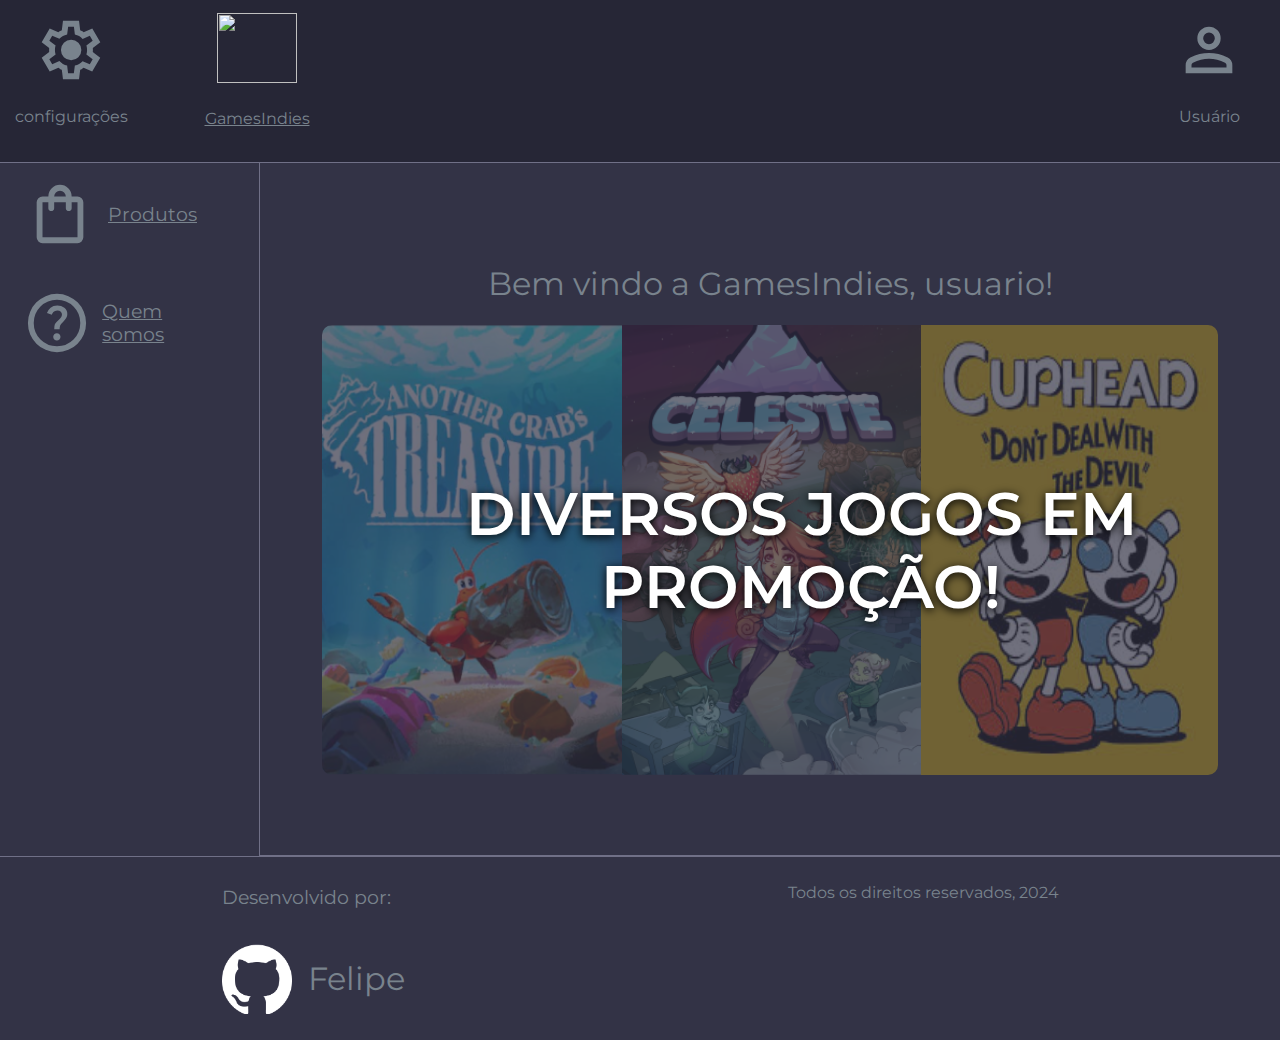
==== index.html @ a179ed49 "Add files via upload" ====
<!DOCTYPE html>
<html lang="pt-br">
<head>
    <meta charset="UTF-8">
    <meta name="viewport" content="width=device-width, initial-scale=1.0">
    <link rel="stylesheet" href="CSS/geral.css">
    <link rel="stylesheet" href="CSS/navegacao.css">
    <link rel="stylesheet" href="CSS/style.css">

    <link rel="preconnect" href="https://fonts.googleapis.com">
    <link rel="preconnect" href="https://fonts.gstatic.com" crossorigin>
    <link href="https://fonts.googleapis.com/css2?family=Montserrat:ital,wght@0,100..900;1,100..900&display=swap" rel="stylesheet">
    <title>Página principal</title>
</head>
<body>
    <header>
        <div class="headerItem configuracao">
            <img class="imagemHeader" src="IMG/configuracao.svg" width="90px" alt="">
            <h4>configurações</h4>
        </div>
        <div class="headerItem logo">
            <a href="index.html">
                <img class="imagemHeader" src="IMG/logotipo jogos indies (1).png" width="120px" alt="">
                <h4>GamesIndies</h4>
            </a>
        </div>
        <div class="headerItem usuario">
            <img class="imagemHeader" src="IMG/usuario.svg" width="120px" alt="">
            <h4>Usuário</h4>
        </div>
        
    </header>
    
    <aside class="navegacaoLateral">
        <div class="opcao">
            <a class="ancora" href="produtos.html">
                <img class="iconeAncora" src="IMG/iconeProdutos.svg" alt="">
                <h3>Produtos</h3>
            </a>
        </div>
        <div class="opcao">
            <a class="ancora" href="quemSomos.html">
                <img class="iconeAncora" src="IMG/iconeQuemSomos.svg" alt="">
                <h3>Quem somos</h3>
            </a>
        </div>
    </aside>
    <main>
        <h1>Bem vindo a GamesIndies, usuario!</h1>
        <div class="containerSlide">
            <div id="divTextoPropaganda">
        <h1 class="textoPropaganda">Diversos jogos em promoção!</h1>
            </div>
            <div id="slider" >
                <img class="imgFundoSlide" draggable="false"  src="IMG/jogos/another_crabs_treasure.png" alt="">
                <img class="imgFundoSlide" draggable="false" src="IMG/jogos/celeste.png" alt="">
                <img class="imgFundoSlide" draggable="false" src="IMG/jogos/cuphead.png" alt="">
                <img class="imgFundoSlide" draggable="false" src="IMG/jogos/hades2.png" alt="">
                <img class="imgFundoSlide" draggable="false" src="IMG/jogos/hollow_knight.png" alt="">
                <img class="imgFundoSlide" draggable="false" src="IMG/jogos/sea_of_stars.png" alt="">
                <img class="imgFundoSlide" draggable="false" src="IMG/jogos/stardew_valley.png" alt="">
                <img class="imgFundoSlide" draggable="false" src="IMG/jogos/another_crabs_treasure.png" alt="">
                <img class="imgFundoSlide" draggable="false" src="IMG/jogos/celeste.png" alt="">
                <img class="imgFundoSlide" draggable="false" src="IMG/jogos/cuphead.png" alt="">
                <img class="imgFundoSlide" draggable="false" src="IMG/jogos/hades2.png" alt="">

            </div>
        </div>
    </main>
    <footer>
        <div>
            <h3>Desenvolvido por:</h3>
            <a target="_blank" style="text-decoration: none;" href="https://github.com/FelipeGSG">
                <div class="desenvolvedorFooter">
                    <img class="imgFooter" src="IMG/github-mark-white.png" alt="Github">
                    <p>Felipe</p>
                </div>
            </a>
        </div>
        <div>
            <p>Todos os direitos reservados, 2024</p>
        </div>
    </footer>
</body>
</html>
---- CSS/geral.css ----
:root{
    --corNavEscura: #262636;
    --alturaHeader: 18vh;
    --corFundo: #333346;
    --paddingPadrao: 10px;
    --corSemHover: #79838d;
}

*{
    font-family: Montserrat, sans-serif;
    color: #79838d;
    font-weight: 400;
    max-width: 100vw;
    /* box-sizing: border-box; */
}

body{
    margin: 0;
    padding: 0;
    width: 100%;
    max-width: 100vw;
    min-height: 100vh;
}
header{
    padding: 0.5rem;
    grid-area: header;
    height: 100%;
    width: 100%;
    max-width: 100vw;
    display: flex;
    justify-content: center;
    box-sizing: border-box;
}
.opcao{
    display: flex;
    align-items: center;
    justify-content: start;
    padding: 1rem 0rem;
    min-width: 200px;
    width: 40%;
}

.ancora{
    display: flex;
    align-items: center;
    justify-content: start;
    gap: 0.5rem;
}
    .ancora h3{
        overflow: hidden;
    }
.iconeAncora{
    width: 3rem;
}
    .headerItem:hover > *,
    .ancora:hover > *{
        filter: brightness(1.6);
    }
main{
    grid-area: main;
    justify-content: center;
    align-items: center;
    background-color: var(--corFundo);
    border-top:  1px solid rgba(186, 186, 212, 0.459);
    border-bottom: 1px solid rgba(186, 186, 212, 0.459);
    padding: calc(var(--paddingPadrao)*8) calc(var(--paddingPadrao)*5);
    /* text-align: justify; */

}
aside{
    grid-area: nav;
    padding: 0px calc(var(--paddingPadrao)*2);
    background-color: var(--corFundo);
    height: 100%;
    min-width: fit-content;
    border-right: 1px solid rgba(186, 186, 212, 0.459);
    border-top:  1px solid rgba(186, 186, 212, 0.459);
    max-width: 100vw;
    overflow: hidden;

}

footer{
    grid-row: span;
    grid-area: footer;
    background-color:var(--corFundo);
    border-top:  1px solid rgba(186, 186, 212, 0.459);
    padding: calc(var(--paddingPadrao)*1) calc(var(--paddingPadrao)*3);
    text-align: justify;
    display: flex;
    justify-content: space-around;
    box-sizing: border-box;
}
    .desenvolvedorFooter{
        display: flex;
        font-size: 2rem;
        align-items: center;
        gap: 1rem;
        transition: 1s;
    }
        .desenvolvedorFooter:hover .imgFooter{
            fill: #262636;
            filter: brightness(0.2) invert(13%) sepia(31%) saturate(573%) hue-rotate(202deg) contrast(91%);
        }
        .desenvolvedorFooter:hover p{
            color: aliceblue;
        }
        .imgFooter{
            width: 70px;
            height: 70px;
        }
---- CSS/navegacao.css ----
header{
    display: flex;
    align-items: center;
    justify-content: center;
    background-color: var(--corNavEscura);
    gap: 4rem;
    height: var(--alturaHeader);
    padding: 0px var(--paddingPadrao);
}
    header > .usuario {
        margin-left: auto;
    }
    .headerItem{
        padding: 1rem;
        display: flex;
        flex-direction: column;
        align-items: center;
        text-align: center;
        justify-content: center;
        width: 90px;
    }
        .headerItem:hover h4{
            color: aliceblue;
        }
        .opcao:hover h2{
            color: aliceblue;

        }
        .imagemHeader, .iconeAncora{
            width: 80px;
            height: 70px;
        }
---- CSS/style.css ----
body{
    display: grid;
    grid-template-areas: 
    'header header header header header header header'
    'nav main main main main main main'
    'footer footer footer footer footer footer footer';
    min-height: 100vh;
    max-width: 100vw;
    overflow-x: hidden;
    grid-template-rows: minmax(10vh, 20vh), 9fr, 2fr;
}

    main h1, main .containerSlide{
        margin-left: auto;
        margin-right: auto;
        text-align: center;
    }



.containerSlide{
    width: 70vw;
    height: 50vh;
    display: flex;
    justify-content: start;
    align-items: center;
    overflow: hidden;
    border-radius: 10px;
}
    #divTextoPropaganda{
        /* background-color: rgba(73, 71, 71, 0.877); */
        z-index: 3;
        text-align: center;
        flex-wrap: wrap;
        filter: drop-shadow(0px 4px 10px 5px black);
        
        padding: 0.5rem 2rem 0.5rem 2rem;
        position: absolute;
        /* box-sizing: border-box; */
    }
        .textoPropaganda{
            margin-left: auto;
            margin-right: auto;
            color: white;
            text-transform: uppercase;
            flex-wrap: wrap;
            font-weight: 600;
            font-size: 60px;
            filter: drop-shadow(0px 2px 5px black);
        }
    #slider{
        /* gap: 0; */
        display: flex;
        /* margin-left: 80; */
        animation: sliderInicio 30s infinite linear;
    }
        .imgFundoSlide{
            opacity: 0.3;
            height: 50vh;
            width: 300px;
            user-select: none;
        }
@media (width < 50em) {
    html{
        max-width: 100vw;

    }
    body{
        grid-template-areas: 
        'header header header header header header header'
        'nav nav nav nav nav nav nav'
        'main main main main main main main'
        'footer footer footer footer footer footer footer';
        min-height: 100vh;
    }
    *{
        padding: 0;
        margin: 0;
        overflow: visible;
    }

    header > .usuario{
        margin-left: 0px;
    }
    .headerItem{
        width: 60px;
        padding: 0.5rem;
    }
    .imagemHeader{
        width: 75%;
        height: 75%;
    }
    .navegacaoLateral{
        padding: 0px;
        height: 10vh;
        display: flex;
        justify-content: space-around;
    }
    main{
        padding: 3rem 0rem;
    }
    .containerSlide{
        width: 100vw;
        border-radius: 0;
    }
        .textoPropaganda{
            font-size: 12vw;
        }
}

@keyframes sliderInicio {
    from{transform: translate(0);}
    to{transform: translate(-2100px);}
}
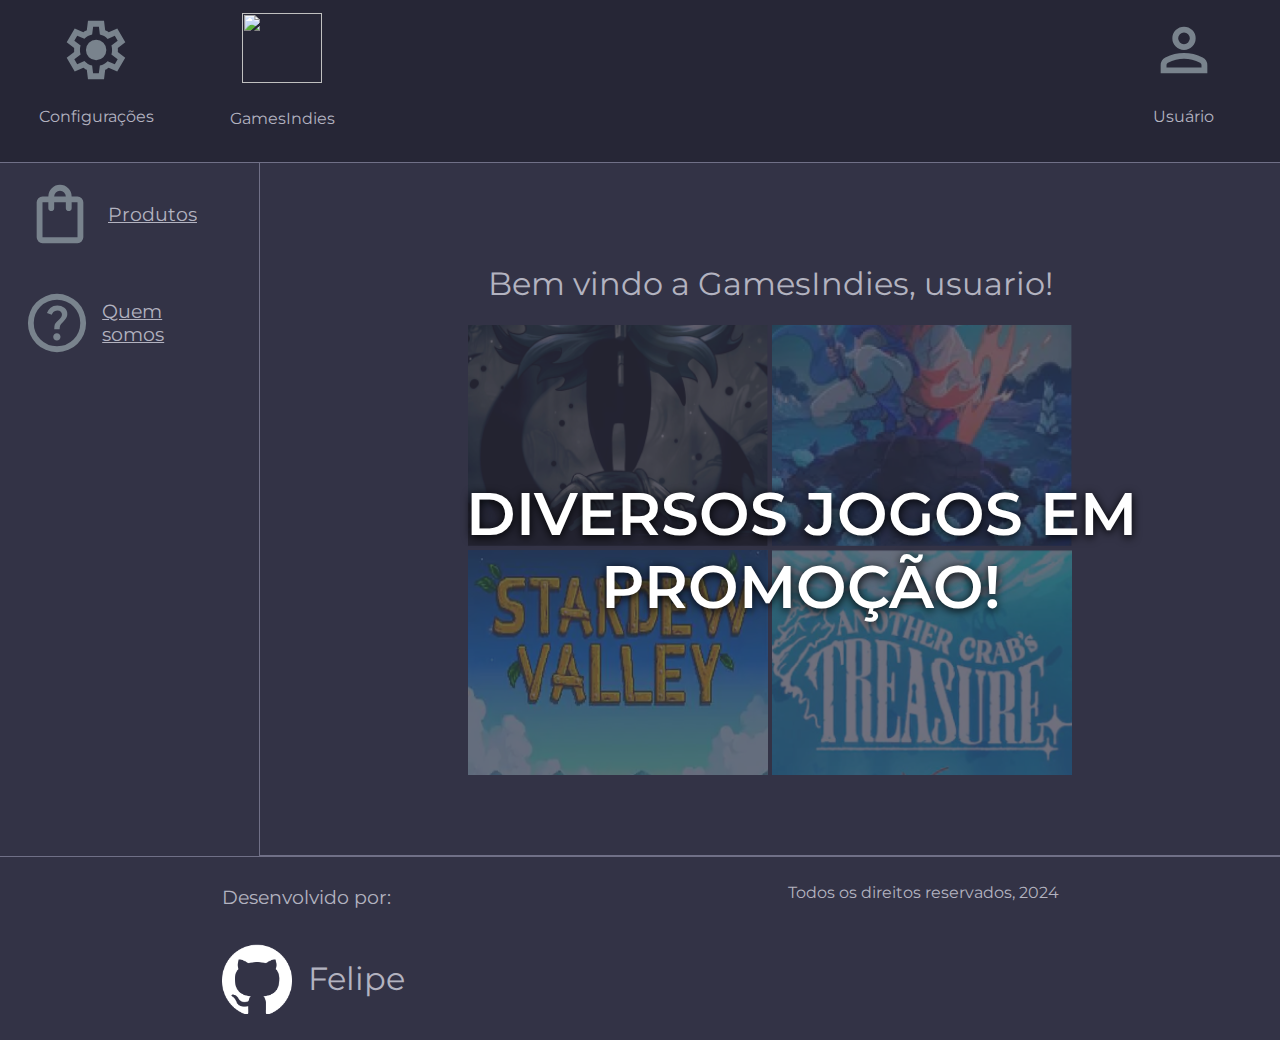
==== commit 82467c68: "Add files via upload" ====
--- a/index.html
+++ b/index.html
@@ -14,19 +14,22 @@
 </head>
 <body>
     <header>
-        <div class="headerItem configuracao">
+        <div class="headerItem configuracao" 
+            onclick="document.getElementById('div-config').style.display = 'flex';
+            elementoAberto = document.getElementById('div-config')">
             <img class="imagemHeader" src="IMG/configuracao.svg" width="90px" alt="">
-            <h4>configurações</h4>
+            <h4>Configurações</h4>
         </div>
         <div class="headerItem logo">
-            <a href="index.html">
+            <a href="index.html" style="text-decoration: none;">
                 <img class="imagemHeader" src="IMG/logotipo jogos indies (1).png" width="120px" alt="">
                 <h4>GamesIndies</h4>
             </a>
         </div>
-        <div class="headerItem usuario">
+        <div class="headerItem usuario" 
+            onclick="toggleDivUser()">
             <img class="imagemHeader" src="IMG/usuario.svg" width="120px" alt="">
-            <h4>Usuário</h4>
+            <h4 id="nomeUsuario">Usuário</h4>
         </div>
         
     </header>
@@ -49,9 +52,9 @@
         <h1>Bem vindo a GamesIndies, usuario!</h1>
         <div class="containerSlide">
             <div id="divTextoPropaganda">
-        <h1 class="textoPropaganda">Diversos jogos em promoção!</h1>
+        <h1 class="textoPropaganda" draggable="false">Diversos jogos em promoção!</h1>
             </div>
-            <div id="slider" >
+            <div class="slider">
                 <img class="imgFundoSlide" draggable="false"  src="IMG/jogos/another_crabs_treasure.png" alt="">
                 <img class="imgFundoSlide" draggable="false" src="IMG/jogos/celeste.png" alt="">
                 <img class="imgFundoSlide" draggable="false" src="IMG/jogos/cuphead.png" alt="">
@@ -81,5 +84,25 @@
             <p>Todos os direitos reservados, 2024</p>
         </div>
     </footer>
+
+    <!-- divConfigurações -->
+    <div id="div-config">
+        <h1 
+            onclick="document.getElementById('div-config').style.display = 'none';
+            elementoAberto = 'inicio'">X</h1>
+        <button class="button-config" onclick="mudarContraste()">Alto contraste</button>
+        <button class="button-config">Sem animações</button>
+        <button class="button-config">teste3</button>
+    </div>
+
+    <!-- divUsuario -->
+    <div id="div-user">
+        <h2 id="displayNomeUsuario">você não deveria estar lendo isso</h2>
+        <h3 id="displayEmail">pelo jeito você não inseriu um email... tudo bem! :&rpar;</h3>
+        <button id="buttonLogarSair" onclick="botaoSairLogar()">Sair</button>
+        <button onclick="toggleDivUser()">Sair</button>
+    </div>
+
+    <script src="SCRIPTS/geral.js"></script>
 </body>
 </html>--- a/CSS/geral.css
+++ b/CSS/geral.css
@@ -1,26 +1,51 @@
 :root{
+    /* #262636, #181828;  */
+    /* #333346, #232333*/
     --corNavEscura: #262636;
+    /* --corNavEscura: #181828; */
     --alturaHeader: 18vh;
     --corFundo: #333346;
+    --corFundoOpacity: #333346c0;
     --paddingPadrao: 10px;
-    --corSemHover: #79838d;
+    --corSemHover: #b3b3c0;
 }
 
 *{
     font-family: Montserrat, sans-serif;
-    color: #79838d;
+    color: var(--corSemHover);
     font-weight: 400;
     max-width: 100vw;
     /* box-sizing: border-box; */
+    /* overflow: auto; */
 }
 
 body{
     margin: 0;
     padding: 0;
-    width: 100%;
+    width: 100vw;
     max-width: 100vw;
     min-height: 100vh;
-}
+    /* scrollbar-backround-active: red; */
+}
+    body::-webkit-scrollbar{
+    background-color: rgb(26, 26, 54);;
+    }
+    body::-webkit-scrollbar-thumb{
+        background-color: rgb(70, 70, 105);
+        border: 3px solid rgb(26, 26, 54);
+        border-radius: 5px;
+        transition: 0.4s;
+    }
+    body::-webkit-scrollbar-thumb:active{
+        /* filter: brightness(1.4); */
+        background-color: rgb(55, 55, 85);
+
+    }
+    /* ::-webkit-scrollbar-track-piece{
+        color: red;
+        background-color: yellow;
+    } */
+
 header{
     padding: 0.5rem;
     grid-area: header;
@@ -31,6 +56,12 @@
     justify-content: center;
     box-sizing: border-box;
 }
+    .configuracao{
+        margin-left: 2%;
+    }
+    .usuario{
+        margin-right: 2%;
+    }
 .opcao{
     display: flex;
     align-items: center;
@@ -108,4 +139,79 @@
         .imgFooter{
             width: 70px;
             height: 70px;
-        }+        }
+
+#div-config{
+    z-index: 5;
+    position: fixed;
+    /* display: flex; */
+    display: none;
+    flex-direction: column;
+    width: 33%;
+    min-width: 800px;
+    background-color:  var(--corFundoOpacity) ;
+    backdrop-filter: blur(10px);
+    height: 100%;
+}
+#div-config h1{
+    text-align: end;
+    color: var(--corSemHover);
+    font-weight: 600;
+    width: 10%;
+    margin-left: 80%;
+    margin-right: 20%;
+    /* background-color: red; */
+}
+    .button-config{
+        margin-left: auto;
+        margin-right: auto;
+        margin-top: 10px;
+        margin-bottom: 5px;
+        padding: 20px 12px;
+        width: 80%;
+        font-size: 1.5em;
+        border: 0;
+        border-radius: 10px;
+        background-color: var(--corNavEscura); 
+    }
+        .button-config:hover{
+            filter: brightness(1.2);
+            filter: drop-shadow(0px 0px 1px white);
+        }
+
+#div-user{
+    /* display: none; */
+    position: fixed;
+    z-index: 4;
+    top: 0;
+    right: -300px;
+    padding: 35px 20px;
+    padding-right: 60px;
+    
+    background-color: var(--corNavEscura);
+    /* background-color: blue; */
+    color: var(--corSemHover);
+    border: 2px solid lightgray;
+    border-right: 0;
+    border-top-left-radius: 10px;
+    border-bottom-left-radius: 10px;
+    transition: 0.6s;
+}
+
+        
+/* *{
+    max-width: 100vw;
+
+} */
+body{
+    overflow-x: hidden;
+}
+
+@media (width <= 50em) { /*50em = 800px*/
+    #div-config{
+        padding: 10px;
+        max-width: 100%;
+        min-width: 100%;
+    }
+
+}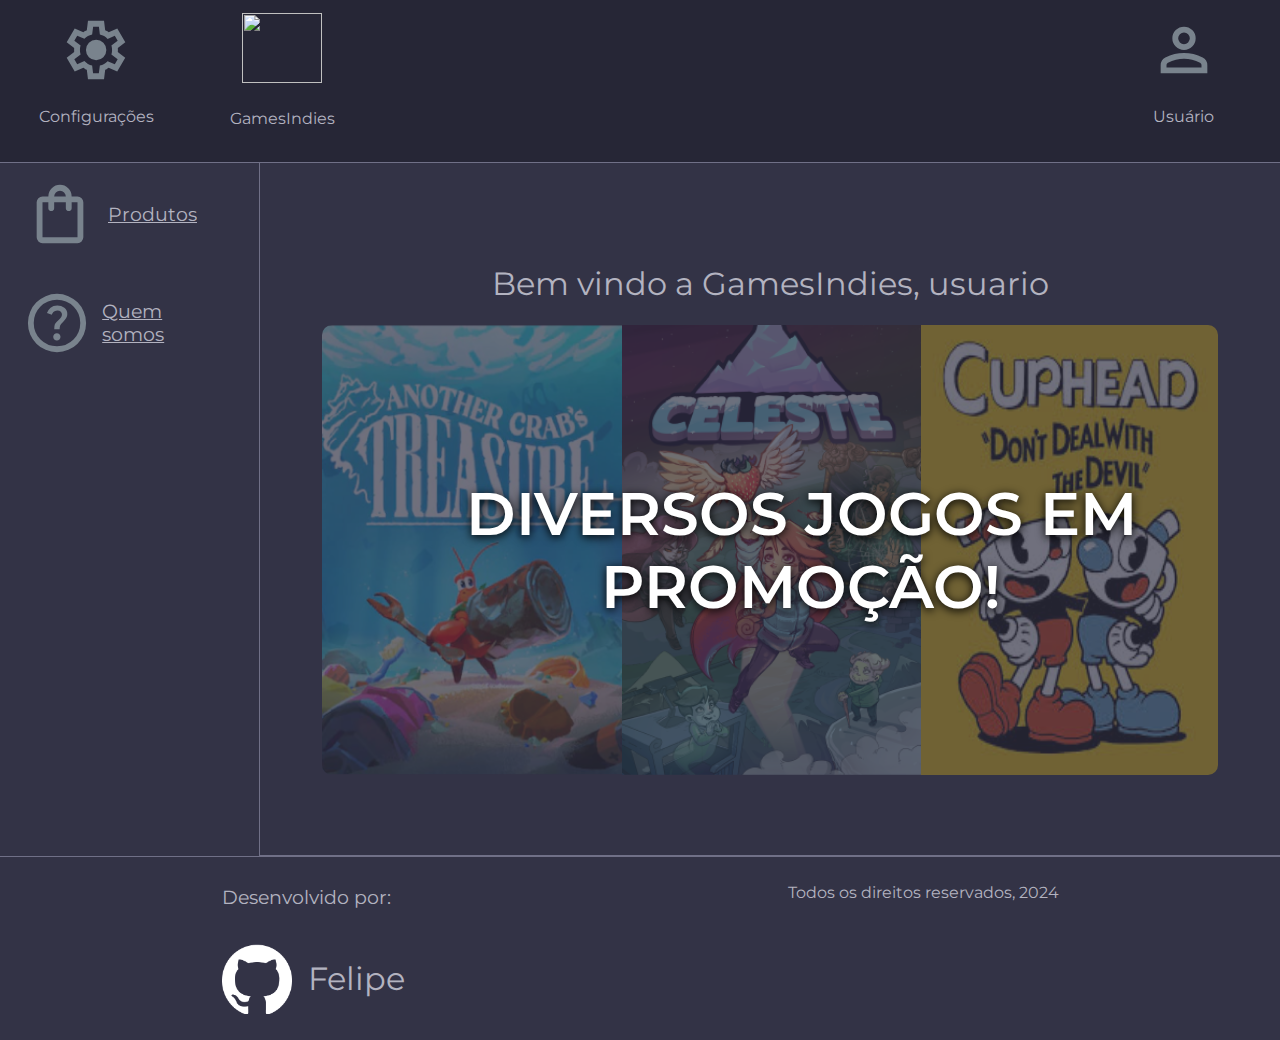
==== commit 4b4a1368: "Add files via upload" ====
--- a/index.html
+++ b/index.html
@@ -49,7 +49,7 @@
         </div>
     </aside>
     <main>
-        <h1>Bem vindo a GamesIndies, usuario!</h1>
+        <h1>Bem vindo a GamesIndies, <span id="bemVindoUsuario">usuario!</span></h1>
         <div class="containerSlide">
             <div id="divTextoPropaganda">
         <h1 class="textoPropaganda" draggable="false">Diversos jogos em promoção!</h1>
@@ -66,7 +66,7 @@
                 <img class="imgFundoSlide" draggable="false" src="IMG/jogos/celeste.png" alt="">
                 <img class="imgFundoSlide" draggable="false" src="IMG/jogos/cuphead.png" alt="">
                 <img class="imgFundoSlide" draggable="false" src="IMG/jogos/hades2.png" alt="">
-
+                <img class="imgFundoSlide" draggable="false" src="IMG/jogos/hollow_knight.png" alt="">
             </div>
         </div>
     </main>
@@ -91,18 +91,19 @@
             onclick="document.getElementById('div-config').style.display = 'none';
             elementoAberto = 'inicio'">X</h1>
         <button class="button-config" onclick="mudarContraste()">Alto contraste</button>
-        <button class="button-config">Sem animações</button>
-        <button class="button-config">teste3</button>
+        <button class="button-config" onclick="toggleAnimacao()">Sem animações</button>
+        <button class="button-config" onclick="toggleBlur()">Blur ativado</button>
     </div>
 
     <!-- divUsuario -->
     <div id="div-user">
         <h2 id="displayNomeUsuario">você não deveria estar lendo isso</h2>
         <h3 id="displayEmail">pelo jeito você não inseriu um email... tudo bem! :&rpar;</h3>
-        <button id="buttonLogarSair" onclick="botaoSairLogar()">Sair</button>
-        <button onclick="toggleDivUser()">Sair</button>
+        <button id="buttonLogarSair" onclick="botaoSairLogar()">oxente?</button>
+        <button id="buttonFechar" onclick="toggleDivUser()">Fechar</button>
     </div>
 
     <script src="SCRIPTS/geral.js"></script>
+    <script src="SCRIPTS/index.js"></script>
 </body>
 </html>--- a/CSS/geral.css
+++ b/CSS/geral.css
@@ -75,7 +75,10 @@
     display: flex;
     align-items: center;
     justify-content: start;
+    text-decoration: underline;
     gap: 0.5rem;
+    cursor: pointer;
+
 }
     .ancora h3{
         overflow: hidden;
@@ -83,6 +86,10 @@
 .iconeAncora{
     width: 3rem;
 }
+    .headerItem{
+        cursor: pointer;
+    }
+
     .headerItem:hover > *,
     .ancora:hover > *{
         filter: brightness(1.6);
@@ -144,6 +151,7 @@
 #div-config{
     z-index: 5;
     position: fixed;
+    top: 0;
     /* display: flex; */
     display: none;
     flex-direction: column;
@@ -197,8 +205,27 @@
     border-bottom-left-radius: 10px;
     transition: 0.6s;
 }
-
-        
+    #buttonFechar,
+    #buttonLogarSair{
+        background-color: var(--corNavEscura);
+        color: var(--corSemHover);
+        padding: 5px;
+        font-size: 1.3em;
+        border: 1px solid lightgray;
+        border-radius: 10px;
+        transition: 0.3s;
+    }
+    #buttonFechar:hover,
+    #buttonLogarSair:hover{
+        filter: brightness(1.3);
+    }
+    #buttonFechar:active,
+    #buttonLogarSair:active{
+        transition: 0.1s;
+        /* filter: brightness(0.9); */
+        background-color: var(--corFundo);
+        color: var(--corSemHover);
+    }
 /* *{
     max-width: 100vw;
 
@@ -213,5 +240,13 @@
         max-width: 100%;
         min-width: 100%;
     }
-
+    /* body, header, main, footer{
+        min-width: fit-content;
+        max-width: none;
+        width: 100vw;
+    } */
+    aside{
+        flex-wrap: wrap;
+        overflow: auto;
+    }
 }--- a/CSS/style.css
+++ b/CSS/style.css
@@ -33,7 +33,8 @@
         text-align: center;
         flex-wrap: wrap;
         filter: drop-shadow(0px 4px 10px 5px black);
-        
+        user-select: none;
+        cursor: default;
         padding: 0.5rem 2rem 0.5rem 2rem;
         position: absolute;
         /* box-sizing: border-box; */
@@ -48,7 +49,7 @@
             font-size: 60px;
             filter: drop-shadow(0px 2px 5px black);
         }
-    #slider{
+    .slider{
         /* gap: 0; */
         display: flex;
         /* margin-left: 80; */
@@ -60,7 +61,7 @@
             width: 300px;
             user-select: none;
         }
-@media (width < 50em) {
+@media (width < 50em) { /* */
     html{
         max-width: 100vw;
 
@@ -111,4 +112,5 @@
 @keyframes sliderInicio {
     from{transform: translate(0);}
     to{transform: translate(-2100px);}
-}+}
+
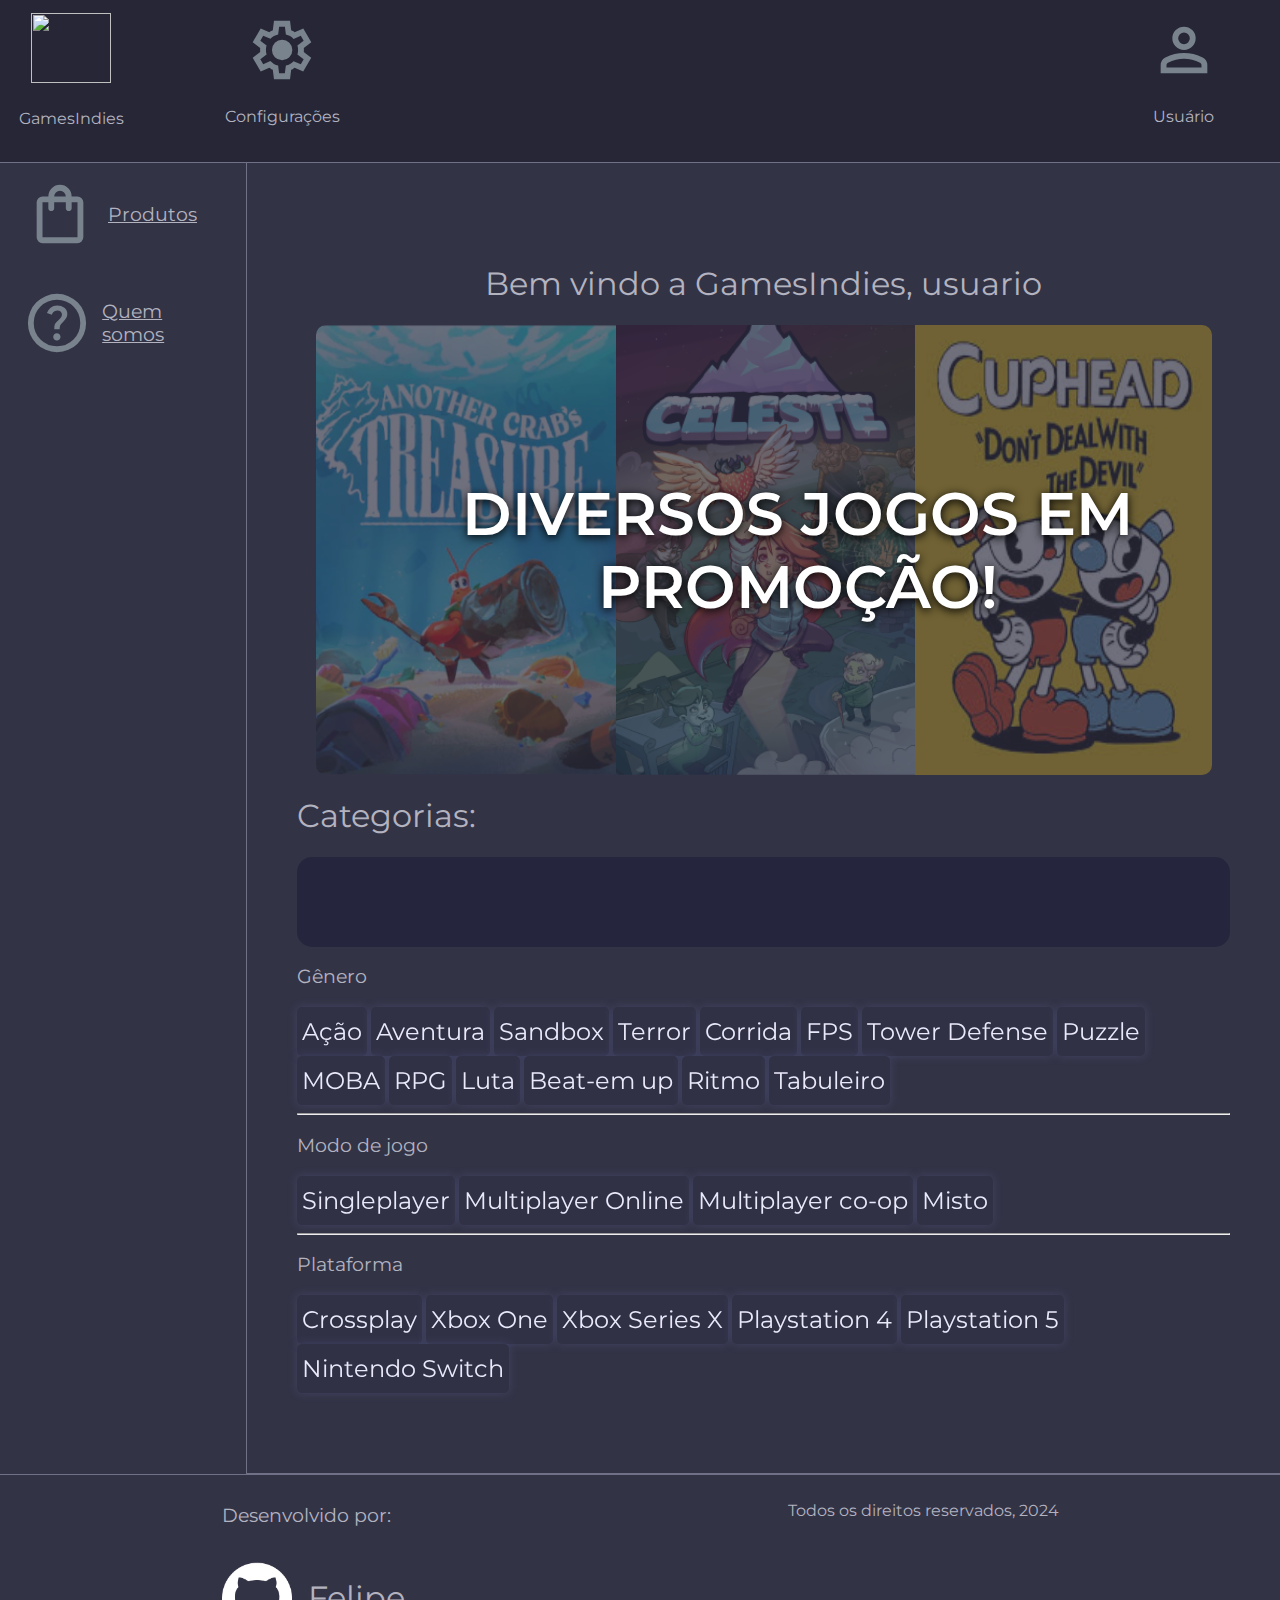
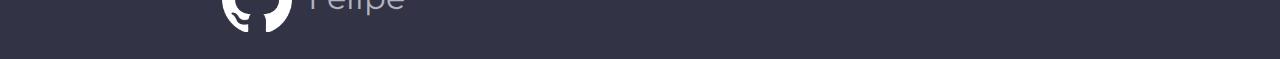
==== commit dd2a0b20: "Add files via upload" ====
--- a/index.html
+++ b/index.html
@@ -14,21 +14,21 @@
 </head>
 <body>
     <header>
-        <div class="headerItem configuracao" 
-            onclick="document.getElementById('div-config').style.display = 'flex';
-            elementoAberto = document.getElementById('div-config')">
-            <img class="imagemHeader" src="IMG/configuracao.svg" width="90px" alt="">
-            <h4>Configurações</h4>
-        </div>
         <div class="headerItem logo">
             <a href="index.html" style="text-decoration: none;">
                 <img class="imagemHeader" src="IMG/logotipo jogos indies (1).png" width="120px" alt="">
                 <h4>GamesIndies</h4>
             </a>
         </div>
+        <div class="headerItem configuracao" 
+            onclick="document.getElementById('div-config').style.display = 'flex';
+            elementoAberto = document.getElementById('div-config')">
+            <img class="imagemHeader" src="IMG/configuracao.svg" alt="">
+            <h4>Configurações</h4>
+        </div>
         <div class="headerItem usuario" 
             onclick="toggleDivUser()">
-            <img class="imagemHeader" src="IMG/usuario.svg" width="120px" alt="">
+            <img class="imagemHeader" src="IMG/usuario.svg" alt="">
             <h4 id="nomeUsuario">Usuário</h4>
         </div>
         
@@ -49,13 +49,13 @@
         </div>
     </aside>
     <main>
-        <h1>Bem vindo a GamesIndies, <span id="bemVindoUsuario">usuario!</span></h1>
+        <h1>Bem vindo a GamesIndies, <span id="bemVindoUsuario">usuário!</span></h1>
         <div class="containerSlide">
             <div id="divTextoPropaganda">
         <h1 class="textoPropaganda" draggable="false">Diversos jogos em promoção!</h1>
             </div>
             <div class="slider">
-                <img class="imgFundoSlide" draggable="false"  src="IMG/jogos/another_crabs_treasure.png" alt="">
+                <img class="imgFundoSlide" draggable="false" src="IMG/jogos/another_crabs_treasure.png" alt="">
                 <img class="imgFundoSlide" draggable="false" src="IMG/jogos/celeste.png" alt="">
                 <img class="imgFundoSlide" draggable="false" src="IMG/jogos/cuphead.png" alt="">
                 <img class="imgFundoSlide" draggable="false" src="IMG/jogos/hades2.png" alt="">
@@ -68,6 +68,47 @@
                 <img class="imgFundoSlide" draggable="false" src="IMG/jogos/hades2.png" alt="">
                 <img class="imgFundoSlide" draggable="false" src="IMG/jogos/hollow_knight.png" alt="">
             </div>
+        </div>
+        <h1 style="text-align: justify;">Categorias:</h1>
+        <div class="divCategoriasEscolhidas">
+            <div id="categoriaEscolhida">
+
+            </div>
+            <div id="categoriaFechar">
+                <img src="IMG/delete.svg" onclick="limparCategorias()" width="70" alt="">
+            </div>
+        </div>
+        <div>
+            <h3>Gênero</h3>
+           <button class="botaoCategoria" onclick="addCategoria('Ação', this)">Ação</button> 
+           <button class="botaoCategoria" onclick="addCategoria('Aventura', this)">Aventura</button> 
+           <button class="botaoCategoria" onclick="addCategoria('Sandbox', this)">Sandbox</button> 
+           <button class="botaoCategoria" onclick="addCategoria('Terror', this)">Terror</button> 
+           <button class="botaoCategoria" onclick="addCategoria('Corrida', this)">Corrida</button> 
+           <button class="botaoCategoria" onclick="addCategoria('FPS', this)">FPS</button> 
+           <button class="botaoCategoria" onclick="addCategoria('Tower Defense', this)">Tower Defense</button> 
+           <button class="botaoCategoria" onclick="addCategoria('Puzzle', this)">Puzzle</button> 
+           <button class="botaoCategoria" onclick="addCategoria('MOBA', this)">MOBA</button> 
+           <button class="botaoCategoria" onclick="addCategoria('RPG', this)">RPG</button> 
+           <button class="botaoCategoria" onclick="addCategoria('Luta', this)">Luta</button> 
+           <button class="botaoCategoria" onclick="addCategoria('Beat-em up', this)">Beat-em up</button> 
+           <button class="botaoCategoria" onclick="addCategoria('Ritmo', this)">Ritmo</button> 
+           <button class="botaoCategoria" onclick="addCategoria('Tabuleiro', this)">Tabuleiro</button> 
+           <hr>
+           <h3>Modo de jogo</h3>
+           <button class="botaoCategoria" onclick="addCategoria('Singleplayer', this)">Singleplayer</button> 
+           <button class="botaoCategoria" onclick="addCategoria('Multiplayer Online', this)">Multiplayer Online</button> 
+           <button class="botaoCategoria" onclick="addCategoria('Multiplayer co-op', this)">Multiplayer co-op</button>
+           <button class="botaoCategoria" onclick="addCategoria('Misto', this)">Misto</button>
+           <hr>
+   
+           <h3>Plataforma</h3>
+           <button class="botaoCategoria" onclick="addCategoria('Crossplay', this)">Crossplay</button> 
+           <button class="botaoCategoria" onclick="addCategoria('Xbox One', this)">Xbox One</button> 
+           <button class="botaoCategoria" onclick="addCategoria('Xbox Series X', this)">Xbox Series X</button> 
+           <button class="botaoCategoria" onclick="addCategoria('Playstation 4', this)">Playstation 4</button> 
+           <button class="botaoCategoria" onclick="addCategoria('Playstation 5', this)">Playstation 5</button> 
+           <button class="botaoCategoria" onclick="addCategoria('Nintendo Switch', this)">Nintendo Switch</button> 
         </div>
     </main>
     <footer>
--- a/CSS/style.css
+++ b/CSS/style.css
@@ -16,7 +16,27 @@
         text-align: center;
     }
 
+.botaoCategoria{
+    background-color: var(--corNavEscura);
+    filter: brightness(1.3) drop-shadow(0px 0px 5px rgba(120, 135, 219, 0.199));
+    padding: 10px 5px;
+    border: 0;
+    border-radius: 5px;
+    width: fit-content;
+    font-size: 24px;
+    transition: 0.4s;
+    text-align: center;
+    box-sizing: border-box;
+    transition: 0.3s;
+}
+    .botaoCategoria:hover{
+        filter: brightness(1.5);
+    }
+    .botaoCategoria:active{
+        transition: 0.1s;
+        filter: brightness(1.3);
 
+    }
 
 .containerSlide{
     width: 70vw;
@@ -61,6 +81,45 @@
             width: 300px;
             user-select: none;
         }
+
+
+    .divCategoriasEscolhidas{
+        padding: 10px;
+        border-radius: 15px;
+        display: flex;
+        min-height: fit-content;
+        background-color: var(--corNavEscura);
+        filter: saturate(1.5);
+    }    
+    #categoriaEscolhida{
+        flex-wrap: wrap;
+        background-color: var(--corNavEscura);
+        display: flex;
+        min-height: 70px;
+    }
+        .escolhido h2{
+            margin: 0;
+        }
+        .escolhido{
+            margin-top: auto;
+            margin-bottom: auto;
+            margin-left: 5px;
+            margin-right: 5px;
+            display: flex;
+            align-items: center;
+            height: fit-content;
+            padding: 10px;
+            border-radius: 25px;
+            border: 3px solid var(--corFundo);
+        }
+    #categoriaFechar{
+        height: auto;
+        display: flex;
+        align-items: center;
+        /* background-color: red; */
+        margin-left: auto;
+    }
+
 @media (width < 50em) { /* */
     html{
         max-width: 100vw;
@@ -87,10 +146,10 @@
         width: 60px;
         padding: 0.5rem;
     }
-    .imagemHeader{
+    /* .imagemHeader{
         width: 75%;
         height: 75%;
-    }
+    } */
     .navegacaoLateral{
         padding: 0px;
         height: 10vh;
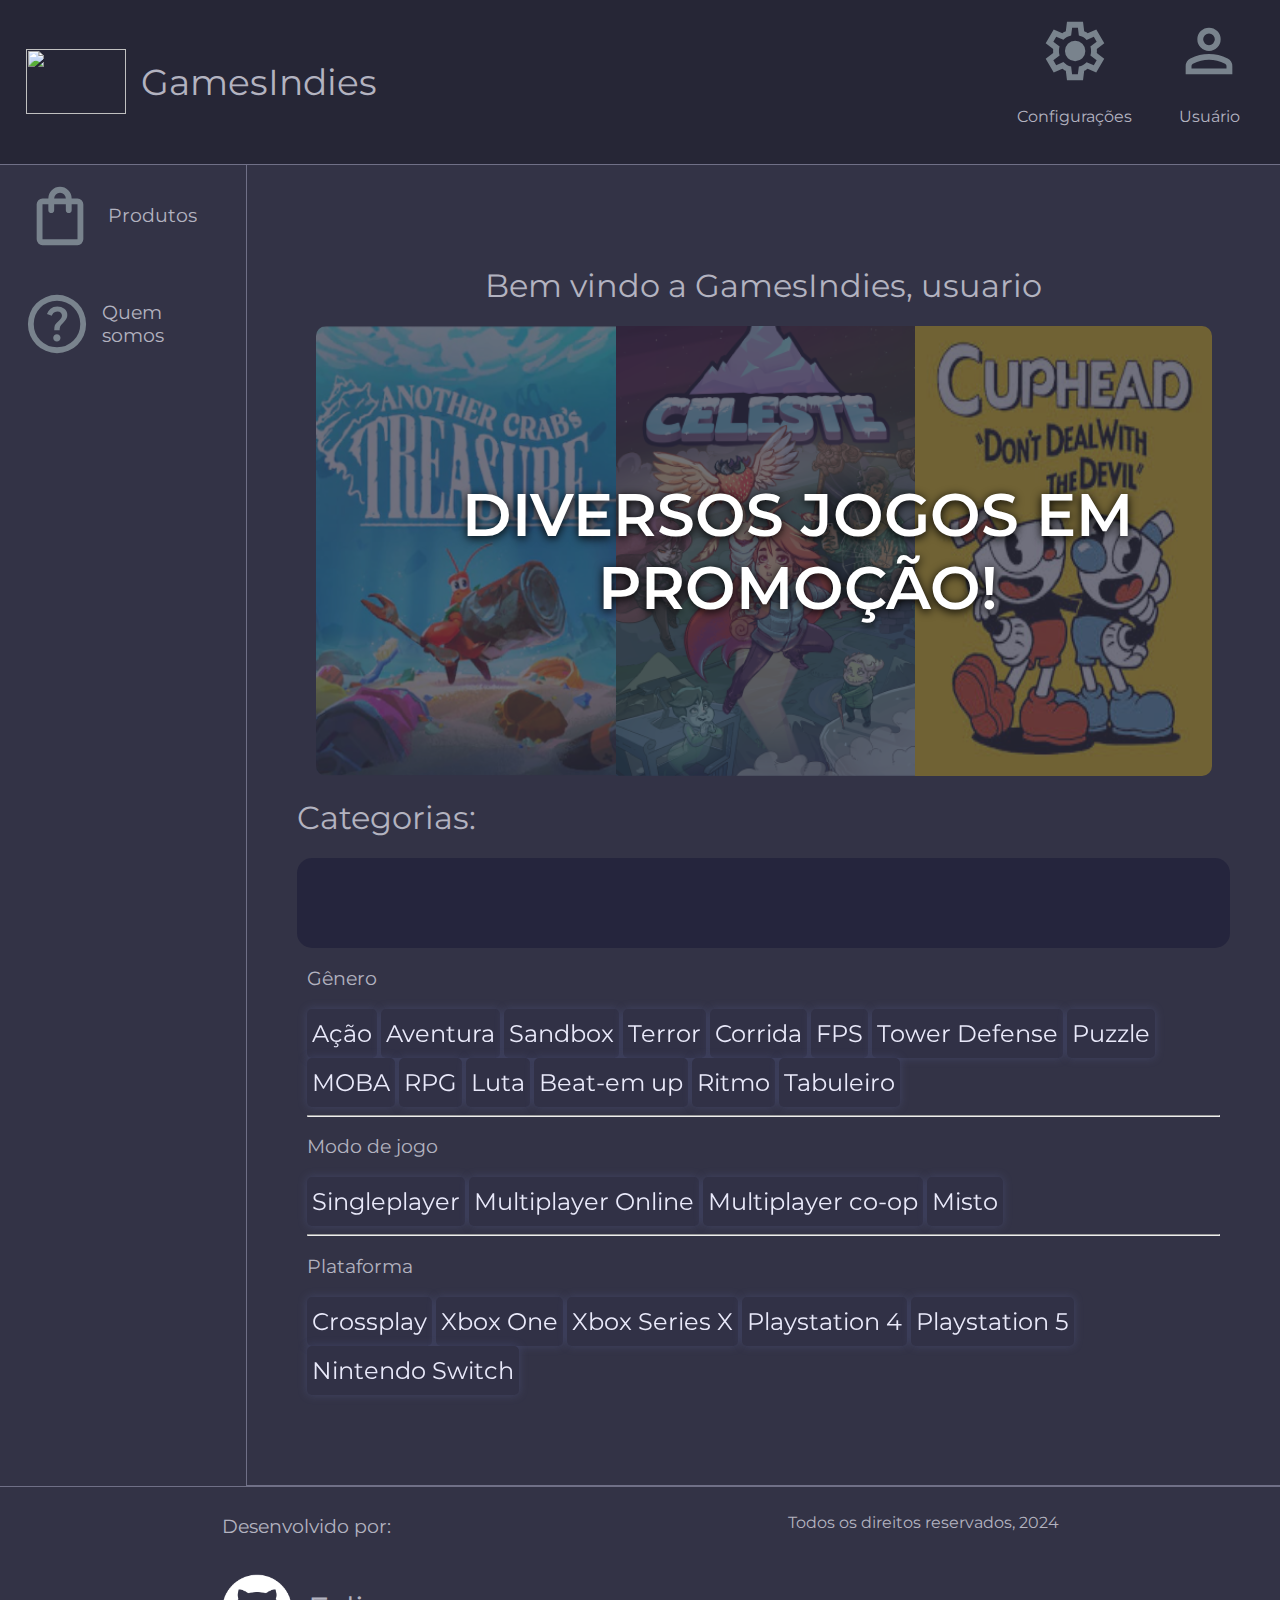
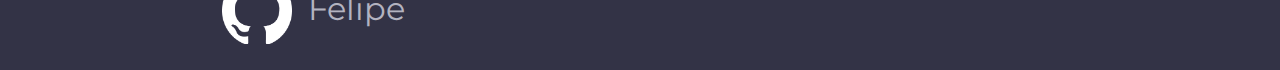
==== commit 1d6be258: "Merge pull request #3 from Felipe-Gabriel-Souza-Goncalves/main" ====
--- a/index.html
+++ b/index.html
@@ -20,16 +20,18 @@
                 <h4>GamesIndies</h4>
             </a>
         </div>
-        <div class="headerItem configuracao" 
-            onclick="document.getElementById('div-config').style.display = 'flex';
-            elementoAberto = document.getElementById('div-config')">
-            <img class="imagemHeader" src="IMG/configuracao.svg" alt="">
-            <h4>Configurações</h4>
-        </div>
-        <div class="headerItem usuario" 
-            onclick="toggleDivUser()">
-            <img class="imagemHeader" src="IMG/usuario.svg" alt="">
-            <h4 id="nomeUsuario">Usuário</h4>
+        <div style="margin-left: auto; display: flex;">
+            <div class="headerItem configuracao" 
+                onclick="document.getElementById('div-config').style.display = 'flex';
+                elementoAberto = document.getElementById('div-config')">
+                <img class="imagemHeader" src="IMG/configuracao.svg" alt="">
+                <h4>Configurações</h4>
+            </div>
+            <div class="headerItem usuario" 
+                onclick="toggleDivUser()">
+                <img class="imagemHeader" src="IMG/usuario.svg" alt="">
+                <h4 id="nomeUsuario">Usuário</h4>
+            </div>
         </div>
         
     </header>
@@ -69,46 +71,48 @@
                 <img class="imgFundoSlide" draggable="false" src="IMG/jogos/hollow_knight.png" alt="">
             </div>
         </div>
-        <h1 style="text-align: justify;">Categorias:</h1>
-        <div class="divCategoriasEscolhidas">
-            <div id="categoriaEscolhida">
-
+        <div>
+            <h1 style="text-align: justify;">Categorias:</h1>
+            <div class="divCategoriasEscolhidas">
+                <div id="categoriaEscolhida">
+    
+                </div>
+                <div id="categoriaFechar">
+                    <img src="IMG/delete.svg" onclick="limparCategorias()" width="70" alt="">
+                </div>
             </div>
-            <div id="categoriaFechar">
-                <img src="IMG/delete.svg" onclick="limparCategorias()" width="70" alt="">
+            <div style="margin: 10px;">
+                <h3>Gênero</h3>
+               <button class="botaoCategoria" onclick="addCategoria('Ação', this)">Ação</button> 
+               <button class="botaoCategoria" onclick="addCategoria('Aventura', this)">Aventura</button> 
+               <button class="botaoCategoria" onclick="addCategoria('Sandbox', this)">Sandbox</button> 
+               <button class="botaoCategoria" onclick="addCategoria('Terror', this)">Terror</button> 
+               <button class="botaoCategoria" onclick="addCategoria('Corrida', this)">Corrida</button> 
+               <button class="botaoCategoria" onclick="addCategoria('FPS', this)">FPS</button> 
+               <button class="botaoCategoria" onclick="addCategoria('Tower Defense', this)">Tower Defense</button> 
+               <button class="botaoCategoria" onclick="addCategoria('Puzzle', this)">Puzzle</button> 
+               <button class="botaoCategoria" onclick="addCategoria('MOBA', this)">MOBA</button> 
+               <button class="botaoCategoria" onclick="addCategoria('RPG', this)">RPG</button> 
+               <button class="botaoCategoria" onclick="addCategoria('Luta', this)">Luta</button> 
+               <button class="botaoCategoria" onclick="addCategoria('Beat-em up', this)">Beat-em up</button> 
+               <button class="botaoCategoria" onclick="addCategoria('Ritmo', this)">Ritmo</button> 
+               <button class="botaoCategoria" onclick="addCategoria('Tabuleiro', this)">Tabuleiro</button> 
+               <hr>
+               <h3>Modo de jogo</h3>
+               <button class="botaoCategoria" onclick="addCategoria('Singleplayer', this)">Singleplayer</button> 
+               <button class="botaoCategoria" onclick="addCategoria('Multiplayer Online', this)">Multiplayer Online</button> 
+               <button class="botaoCategoria" onclick="addCategoria('Multiplayer co-op', this)">Multiplayer co-op</button>
+               <button class="botaoCategoria" onclick="addCategoria('Misto', this)">Misto</button>
+               <hr>
+       
+               <h3>Plataforma</h3>
+               <button class="botaoCategoria" onclick="addCategoria('Crossplay', this)">Crossplay</button> 
+               <button class="botaoCategoria" onclick="addCategoria('Xbox One', this)">Xbox One</button> 
+               <button class="botaoCategoria" onclick="addCategoria('Xbox Series X', this)">Xbox Series X</button> 
+               <button class="botaoCategoria" onclick="addCategoria('Playstation 4', this)">Playstation 4</button> 
+               <button class="botaoCategoria" onclick="addCategoria('Playstation 5', this)">Playstation 5</button> 
+               <button class="botaoCategoria" onclick="addCategoria('Nintendo Switch', this)">Nintendo Switch</button> 
             </div>
-        </div>
-        <div>
-            <h3>Gênero</h3>
-           <button class="botaoCategoria" onclick="addCategoria('Ação', this)">Ação</button> 
-           <button class="botaoCategoria" onclick="addCategoria('Aventura', this)">Aventura</button> 
-           <button class="botaoCategoria" onclick="addCategoria('Sandbox', this)">Sandbox</button> 
-           <button class="botaoCategoria" onclick="addCategoria('Terror', this)">Terror</button> 
-           <button class="botaoCategoria" onclick="addCategoria('Corrida', this)">Corrida</button> 
-           <button class="botaoCategoria" onclick="addCategoria('FPS', this)">FPS</button> 
-           <button class="botaoCategoria" onclick="addCategoria('Tower Defense', this)">Tower Defense</button> 
-           <button class="botaoCategoria" onclick="addCategoria('Puzzle', this)">Puzzle</button> 
-           <button class="botaoCategoria" onclick="addCategoria('MOBA', this)">MOBA</button> 
-           <button class="botaoCategoria" onclick="addCategoria('RPG', this)">RPG</button> 
-           <button class="botaoCategoria" onclick="addCategoria('Luta', this)">Luta</button> 
-           <button class="botaoCategoria" onclick="addCategoria('Beat-em up', this)">Beat-em up</button> 
-           <button class="botaoCategoria" onclick="addCategoria('Ritmo', this)">Ritmo</button> 
-           <button class="botaoCategoria" onclick="addCategoria('Tabuleiro', this)">Tabuleiro</button> 
-           <hr>
-           <h3>Modo de jogo</h3>
-           <button class="botaoCategoria" onclick="addCategoria('Singleplayer', this)">Singleplayer</button> 
-           <button class="botaoCategoria" onclick="addCategoria('Multiplayer Online', this)">Multiplayer Online</button> 
-           <button class="botaoCategoria" onclick="addCategoria('Multiplayer co-op', this)">Multiplayer co-op</button>
-           <button class="botaoCategoria" onclick="addCategoria('Misto', this)">Misto</button>
-           <hr>
-   
-           <h3>Plataforma</h3>
-           <button class="botaoCategoria" onclick="addCategoria('Crossplay', this)">Crossplay</button> 
-           <button class="botaoCategoria" onclick="addCategoria('Xbox One', this)">Xbox One</button> 
-           <button class="botaoCategoria" onclick="addCategoria('Xbox Series X', this)">Xbox Series X</button> 
-           <button class="botaoCategoria" onclick="addCategoria('Playstation 4', this)">Playstation 4</button> 
-           <button class="botaoCategoria" onclick="addCategoria('Playstation 5', this)">Playstation 5</button> 
-           <button class="botaoCategoria" onclick="addCategoria('Nintendo Switch', this)">Nintendo Switch</button> 
         </div>
     </main>
     <footer>
--- a/CSS/geral.css
+++ b/CSS/geral.css
@@ -2,7 +2,6 @@
     /* #262636, #181828;  */
     /* #333346, #232333*/
     --corNavEscura: #262636;
-    /* --corNavEscura: #181828; */
     --alturaHeader: 18vh;
     --corFundo: #333346;
     --corFundoOpacity: #333346c0;
@@ -15,8 +14,7 @@
     color: var(--corSemHover);
     font-weight: 400;
     max-width: 100vw;
-    /* box-sizing: border-box; */
-    /* overflow: auto; */
+
 }
 
 body{
@@ -25,7 +23,7 @@
     width: 100vw;
     max-width: 100vw;
     min-height: 100vh;
-    /* scrollbar-backround-active: red; */
+
 }
     body::-webkit-scrollbar{
     background-color: rgb(26, 26, 54);;
@@ -37,31 +35,50 @@
         transition: 0.4s;
     }
     body::-webkit-scrollbar-thumb:active{
-        /* filter: brightness(1.4); */
         background-color: rgb(55, 55, 85);
 
     }
-    /* ::-webkit-scrollbar-track-piece{
-        color: red;
-        background-color: yellow;
-    } */
+
 
 header{
-    padding: 0.5rem;
     grid-area: header;
-    height: 100%;
     width: 100%;
     max-width: 100vw;
     display: flex;
     justify-content: center;
     box-sizing: border-box;
 }
-    .configuracao{
-        margin-left: 2%;
-    }
-    .usuario{
-        margin-right: 2%;
-    }
+.logo{
+    /* position: absolute; */
+    /* margin-left: 5%;
+    left: 10vw;
+    scale: 1.2; */
+}
+/* .logo img{
+    height: 80%;
+}
+.logo a{
+    display: flex;
+    gap: 15px;
+    font-size: 35px;
+    text-align: center;
+    align-items: center;
+}
+header .configuracao{
+    margin-left: 90%;
+    font-size: smaller;
+}
+    .configuracao img{
+        height: 60px;
+    }
+header .usuario{
+    margin-right: 10%;
+    font-size: smaller;
+
+}
+    .usuario img{
+        height: 60px;
+    } */
 .opcao{
     display: flex;
     align-items: center;
@@ -226,10 +243,6 @@
         background-color: var(--corFundo);
         color: var(--corSemHover);
     }
-/* *{
-    max-width: 100vw;
-
-} */
 body{
     overflow-x: hidden;
 }
@@ -240,13 +253,9 @@
         max-width: 100%;
         min-width: 100%;
     }
-    /* body, header, main, footer{
-        min-width: fit-content;
-        max-width: none;
-        width: 100vw;
-    } */
+
     aside{
         flex-wrap: wrap;
         overflow: auto;
     }
-}+}
--- a/CSS/navegacao.css
+++ b/CSS/navegacao.css
@@ -5,13 +5,9 @@
     align-items: center;
     justify-content: center;
     background-color: var(--corNavEscura);
-    gap: 4rem;
-    height: var(--alturaHeader);
+    /* height: var(--alturaHeader); */
     padding: 0px var(--paddingPadrao);
 }
-    header > .usuario {
-        margin-left: auto;
-    }
     .headerItem{
         padding: 1rem;
         display: flex;
@@ -20,7 +16,22 @@
         text-align: center;
         justify-content: center;
         width: 90px;
+        min-width: fit-content;
+    } 
+    .logo a{
+        display: flex;
+        align-items: center;
+        gap: 15px;
+        font-size: 36px;
     }
+    .logo a h4{
+        margin: 30px 0px;
+    }
+    .logo a img{
+        height: 65px;
+        width: 100px;
+    }
+    
         .headerItem:hover h4{
             color: aliceblue;
         }
@@ -31,4 +42,30 @@
         .imagemHeader, .iconeAncora{
             width: 80px;
             height: 70px;
-        }+        }
+    .ancora{
+        text-decoration: none;
+    }
+    @media (width < 50em) {
+        header{
+            flex-direction: column;
+        }
+
+        header div:last-child{
+            width: 100%;
+        }
+        .usuario, .configuracao{
+            max-width: 100px;
+            border: 0;
+            margin: auto;
+            /* background-color: black; */
+        }
+        .usuario img,
+        .configuracao img{
+            width: 50px;
+            height: 50px;
+        }
+        .usuario h4,.configuracao h4{
+            font-size: 10px;
+        }
+    }
--- a/CSS/style.css
+++ b/CSS/style.css
@@ -121,10 +121,10 @@
     }
 
 @media (width < 50em) { /* */
-    html{
+    /* html{
         max-width: 100vw;
 
-    }
+    } */
     body{
         grid-template-areas: 
         'header header header header header header header'
@@ -133,29 +133,28 @@
         'footer footer footer footer footer footer footer';
         min-height: 100vh;
     }
-    *{
+    /* *{
         padding: 0;
         margin: 0;
         overflow: visible;
-    }
+    } */
 
-    header > .usuario{
-        margin-left: 0px;
-    }
+    
+/* 
     .headerItem{
         width: 60px;
         padding: 0.5rem;
-    }
+    } */
     /* .imagemHeader{
         width: 75%;
         height: 75%;
     } */
-    .navegacaoLateral{
+    /* .navegacaoLateral{
         padding: 0px;
         height: 10vh;
         display: flex;
         justify-content: space-around;
-    }
+    } */
     main{
         padding: 3rem 0rem;
     }
